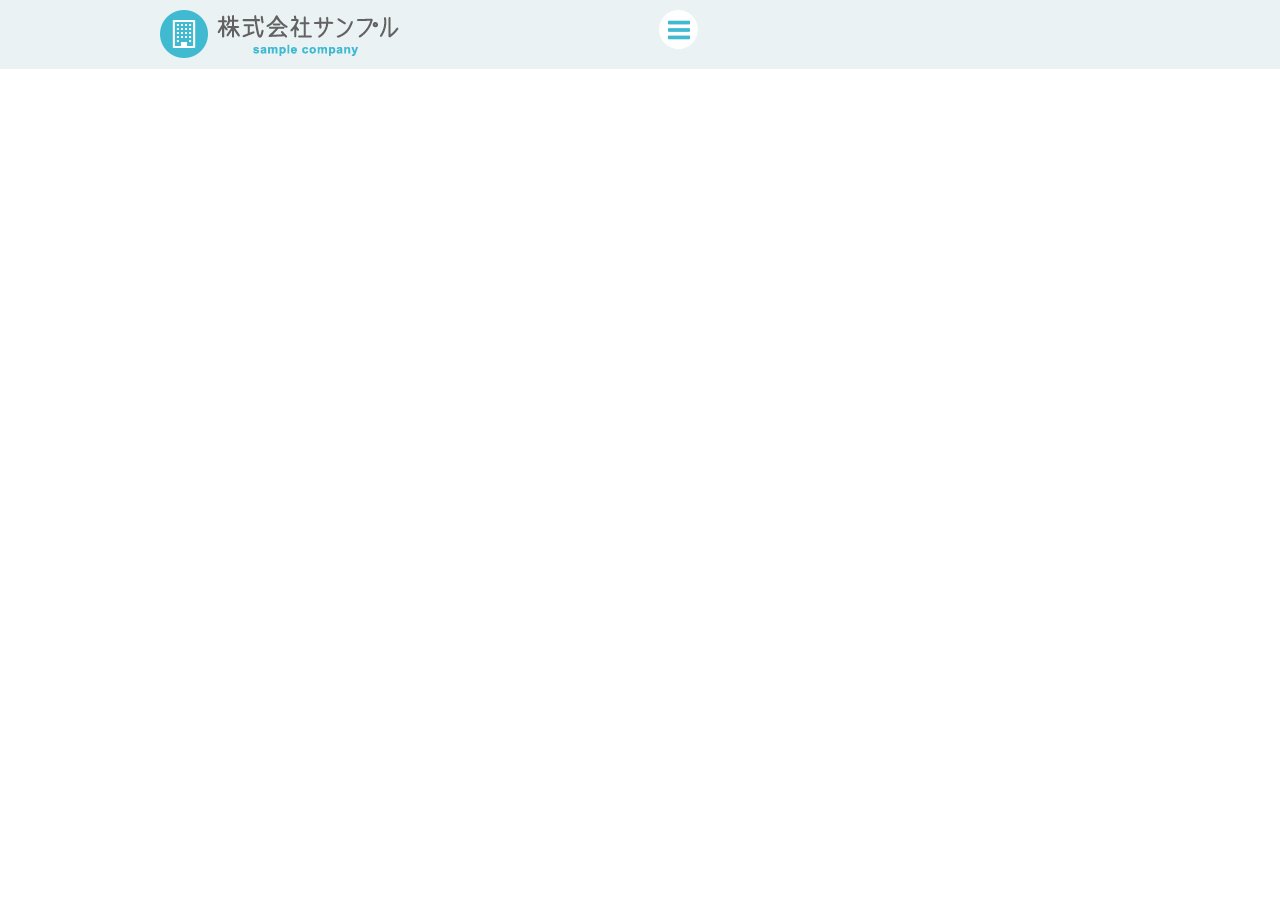
==== index.html @ f0f9df4a "first git" ====
<!DOCTYPE html>
<html lang="ja">
<head>

  <!-- Basic Page Needs
  –––––––––––––––––––––––––––––––––––––––––––––––––– -->
  <meta charset="utf-8">
  <title>株式会社サンプル</title>
  <meta name="description" content="">
  <meta name="author" content="">

  <!-- Mobile Specific Metas
  –––––––––––––––––––––––––––––––––––––––––––––––––– -->
  <meta name="viewport" content="width=device-width, initial-scale=1">

  <!-- CSS
  –––––––––––––––––––––––––––––––––––––––––––––––––– -->
  <link rel="stylesheet" href="css/normalize.css">
  <link rel="stylesheet" href="css/skeleton.css">
  <link rel="stylesheet" href="css/sample.css">

  <!-- Favicon
  –––––––––––––––––––––––––––––––––––––––––––––––––– -->
  <link rel="icon" type="image/png" href="images/favicon.png">

</head>

<body>
  <header>
    <div id="header_in" class="container">
      <div class="row">
        <div class="six columns logo">
          
          <img class="u-max-full-width" src="images/top/logo.png" alt="株式会社サンプル" srcset="images/top/logo@2x.png 2x" />
          
        </div>
        <div class="six columns navi">
          
          <div class="sp_navi">
            <img id="sp_navi_btn" class="u-max-full-width" src="images/top/sp_navi.png" alt="sp_navi" srcset="images/top/sp_navi@2x.png 2x" />

            <ul class="sp_navi_li">
              <li><a href="index.html">TOPページ</a></li>
              <li><a href="news.html">ニュースリリース</a></li>
              <li><a href="company.html">会社概要</a></li>
            </ul> 
          </div>
      </div>
    </div>
  </header>
</body>

</html>
---- css/skeleton.css ----
/*
* Skeleton V2.0.4
* Copyright 2014, Dave Gamache
* www.getskeleton.com
* Free to use under the MIT license.
* http://www.opensource.org/licenses/mit-license.php
* 12/29/2014
*/


/* Table of contents
––––––––––––––––––––––––––––––––––––––––––––––––––
- Grid
- Base Styles
- Typography
- Links
- Buttons
- Forms
- Lists
- Code
- Tables
- Spacing
- Utilities
- Clearing
- Media Queries
*/


/* Grid
–––––––––––––––––––––––––––––––––––––––––––––––––– */
.container {
  position: relative;
  width: 100%;
  max-width: 960px;
  margin: 0 auto;
  padding: 0 20px;
  box-sizing: border-box; }
.column,
.columns {
  width: 100%;
  float: left;
  box-sizing: border-box; }

/* For devices larger than 400px */
@media (min-width: 400px) {
  .container {
    width: 85%;
    padding: 0; }
}

/* For devices larger than 550px */
@media (min-width: 550px) {
  .container {
    width: 80%; }
  .column,
  .columns {
    margin-left: 4%; }
  .column:first-child,
  .columns:first-child {
    margin-left: 0; }

  .one.column,
  .one.columns                    { width: 4.66666666667%; }
  .two.columns                    { width: 13.3333333333%; }
  .three.columns                  { width: 22%;            }
  .four.columns                   { width: 30.6666666667%; }
  .five.columns                   { width: 39.3333333333%; }
  .six.columns                    { width: 48%;            }
  .seven.columns                  { width: 56.6666666667%; }
  .eight.columns                  { width: 65.3333333333%; }
  .nine.columns                   { width: 74.0%;          }
  .ten.columns                    { width: 82.6666666667%; }
  .eleven.columns                 { width: 91.3333333333%; }
  .twelve.columns                 { width: 100%; margin-left: 0; }

  .one-third.column               { width: 30.6666666667%; }
  .two-thirds.column              { width: 65.3333333333%; }

  .one-half.column                { width: 48%; }

  /* Offsets */
  .offset-by-one.column,
  .offset-by-one.columns          { margin-left: 8.66666666667%; }
  .offset-by-two.column,
  .offset-by-two.columns          { margin-left: 17.3333333333%; }
  .offset-by-three.column,
  .offset-by-three.columns        { margin-left: 26%;            }
  .offset-by-four.column,
  .offset-by-four.columns         { margin-left: 34.6666666667%; }
  .offset-by-five.column,
  .offset-by-five.columns         { margin-left: 43.3333333333%; }
  .offset-by-six.column,
  .offset-by-six.columns          { margin-left: 52%;            }
  .offset-by-seven.column,
  .offset-by-seven.columns        { margin-left: 60.6666666667%; }
  .offset-by-eight.column,
  .offset-by-eight.columns        { margin-left: 69.3333333333%; }
  .offset-by-nine.column,
  .offset-by-nine.columns         { margin-left: 78.0%;          }
  .offset-by-ten.column,
  .offset-by-ten.columns          { margin-left: 86.6666666667%; }
  .offset-by-eleven.column,
  .offset-by-eleven.columns       { margin-left: 95.3333333333%; }

  .offset-by-one-third.column,
  .offset-by-one-third.columns    { margin-left: 34.6666666667%; }
  .offset-by-two-thirds.column,
  .offset-by-two-thirds.columns   { margin-left: 69.3333333333%; }

  .offset-by-one-half.column,
  .offset-by-one-half.columns     { margin-left: 52%; }

}


/* Base Styles
–––––––––––––––––––––––––––––––––––––––––––––––––– */
/* NOTE
html is set to 62.5% so that all the REM measurements throughout Skeleton
are based on 10px sizing. So basically 1.5rem = 15px :) */
html {
  font-size: 62.5%; }
body {
  font-size: 1.5em; /* currently ems cause chrome bug misinterpreting rems on body element */
  line-height: 1.6;
  font-weight: 400;
  font-family: "Raleway", "HelveticaNeue", "Helvetica Neue", Helvetica, Arial, sans-serif;
  color: #222; }


/* Typography
–––––––––––––––––––––––––––––––––––––––––––––––––– */
h1, h2, h3, h4, h5, h6 {
  margin-top: 0;
  margin-bottom: 2rem;
  font-weight: 300; }
h1 { font-size: 4.0rem; line-height: 1.2;  letter-spacing: -.1rem;}
h2 { font-size: 3.6rem; line-height: 1.25; letter-spacing: -.1rem; }
h3 { font-size: 3.0rem; line-height: 1.3;  letter-spacing: -.1rem; }
h4 { font-size: 2.4rem; line-height: 1.35; letter-spacing: -.08rem; }
h5 { font-size: 1.8rem; line-height: 1.5;  letter-spacing: -.05rem; }
h6 { font-size: 1.5rem; line-height: 1.6;  letter-spacing: 0; }

/* Larger than phablet */
@media (min-width: 550px) {
  h1 { font-size: 5.0rem; }
  h2 { font-size: 4.2rem; }
  h3 { font-size: 3.6rem; }
  h4 { font-size: 3.0rem; }
  h5 { font-size: 2.4rem; }
  h6 { font-size: 1.5rem; }
}

p {
  margin-top: 0; }


/* Links
–––––––––––––––––––––––––––––––––––––––––––––––––– */
a {
  color: #1EAEDB; }
a:hover {
  color: #0FA0CE; }


/* Buttons
–––––––––––––––––––––––––––––––––––––––––––––––––– */
.button,
button,
input[type="submit"],
input[type="reset"],
input[type="button"] {
  display: inline-block;
  height: 38px;
  padding: 0 30px;
  color: #555;
  text-align: center;
  font-size: 11px;
  font-weight: 600;
  line-height: 38px;
  letter-spacing: .1rem;
  text-transform: uppercase;
  text-decoration: none;
  white-space: nowrap;
  background-color: transparent;
  border-radius: 4px;
  border: 1px solid #bbb;
  cursor: pointer;
  box-sizing: border-box; }
.button:hover,
button:hover,
input[type="submit"]:hover,
input[type="reset"]:hover,
input[type="button"]:hover,
.button:focus,
button:focus,
input[type="submit"]:focus,
input[type="reset"]:focus,
input[type="button"]:focus {
  color: #333;
  border-color: #888;
  outline: 0; }
.button.button-primary,
button.button-primary,
input[type="submit"].button-primary,
input[type="reset"].button-primary,
input[type="button"].button-primary {
  color: #FFF;
  background-color: #33C3F0;
  border-color: #33C3F0; }
.button.button-primary:hover,
button.button-primary:hover,
input[type="submit"].button-primary:hover,
input[type="reset"].button-primary:hover,
input[type="button"].button-primary:hover,
.button.button-primary:focus,
button.button-primary:focus,
input[type="submit"].button-primary:focus,
input[type="reset"].button-primary:focus,
input[type="button"].button-primary:focus {
  color: #FFF;
  background-color: #1EAEDB;
  border-color: #1EAEDB; }


/* Forms
–––––––––––––––––––––––––––––––––––––––––––––––––– */
input[type="email"],
input[type="number"],
input[type="search"],
input[type="text"],
input[type="tel"],
input[type="url"],
input[type="password"],
textarea,
select {
  height: 38px;
  padding: 6px 10px; /* The 6px vertically centers text on FF, ignored by Webkit */
  background-color: #fff;
  border: 1px solid #D1D1D1;
  border-radius: 4px;
  box-shadow: none;
  box-sizing: border-box; }
/* Removes awkward default styles on some inputs for iOS */
input[type="email"],
input[type="number"],
input[type="search"],
input[type="text"],
input[type="tel"],
input[type="url"],
input[type="password"],
textarea {
  -webkit-appearance: none;
     -moz-appearance: none;
          appearance: none; }
textarea {
  min-height: 65px;
  padding-top: 6px;
  padding-bottom: 6px; }
input[type="email"]:focus,
input[type="number"]:focus,
input[type="search"]:focus,
input[type="text"]:focus,
input[type="tel"]:focus,
input[type="url"]:focus,
input[type="password"]:focus,
textarea:focus,
select:focus {
  border: 1px solid #33C3F0;
  outline: 0; }
label,
legend {
  display: block;
  margin-bottom: .5rem;
  font-weight: 600; }
fieldset {
  padding: 0;
  border-width: 0; }
input[type="checkbox"],
input[type="radio"] {
  display: inline; }
label > .label-body {
  display: inline-block;
  margin-left: .5rem;
  font-weight: normal; }


/* Lists
–––––––––––––––––––––––––––––––––––––––––––––––––– */
ul {
  list-style: circle inside; }
ol {
  list-style: decimal inside; }
ol, ul {
  padding-left: 0;
  margin-top: 0; }
ul ul,
ul ol,
ol ol,
ol ul {
  margin: 1.5rem 0 1.5rem 3rem;
  font-size: 90%; }
li {
  margin-bottom: 1rem; }


/* Code
–––––––––––––––––––––––––––––––––––––––––––––––––– */
code {
  padding: .2rem .5rem;
  margin: 0 .2rem;
  font-size: 90%;
  white-space: nowrap;
  background: #F1F1F1;
  border: 1px solid #E1E1E1;
  border-radius: 4px; }
pre > code {
  display: block;
  padding: 1rem 1.5rem;
  white-space: pre; }


/* Tables
–––––––––––––––––––––––––––––––––––––––––––––––––– */
th,
td {
  padding: 12px 15px;
  text-align: left;
  border-bottom: 1px solid #E1E1E1; }
th:first-child,
td:first-child {
  padding-left: 0; }
th:last-child,
td:last-child {
  padding-right: 0; }


/* Spacing
–––––––––––––––––––––––––––––––––––––––––––––––––– */
button,
.button {
  margin-bottom: 1rem; }
input,
textarea,
select,
fieldset {
  margin-bottom: 1.5rem; }
pre,
blockquote,
dl,
figure,
table,
p,
ul,
ol,
form {
  margin-bottom: 2.5rem; }


/* Utilities
–––––––––––––––––––––––––––––––––––––––––––––––––– */
.u-full-width {
  width: 100%;
  box-sizing: border-box; }
.u-max-full-width {
  max-width: 100%;
  box-sizing: border-box; }
.u-pull-right {
  float: right; }
.u-pull-left {
  float: left; }


/* Misc
–––––––––––––––––––––––––––––––––––––––––––––––––– */
hr {
  margin-top: 3rem;
  margin-bottom: 3.5rem;
  border-width: 0;
  border-top: 1px solid #E1E1E1; }


/* Clearing
–––––––––––––––––––––––––––––––––––––––––––––––––– */

/* Self Clearing Goodness */
.container:after,
.row:after,
.u-cf {
  content: "";
  display: table;
  clear: both; }


/* Media Queries
–––––––––––––––––––––––––––––––––––––––––––––––––– */
/*
Note: The best way to structure the use of media queries is to create the queries
near the relevant code. For example, if you wanted to change the styles for buttons
on small devices, paste the mobile query code up in the buttons section and style it
there.
*/


/* Larger than mobile */
@media (min-width: 400px) {}

/* Larger than phablet (also point when grid becomes active) */
@media (min-width: 550px) {}

/* Larger than tablet */
@media (min-width: 750px) {}

/* Larger than desktop */
@media (min-width: 1000px) {}

/* Larger than Desktop HD */
@media (min-width: 1200px) {}
---- css/sample.css ----
html {
  font-size: 62.5%; }

header {
  background: #eaf2f4; }
  header #header_in {
    padding-top: 10px;
    padding-bottom: 4px; }
  @media (max-width: 550px) {
    header .logo {
      width: 190px; }
    header .navi {
      width: 40px;
      float: right; } }
  header .sp_navi_li {
    width: 180px;
    position: absolute;
    top: 50px;
    right: 2%;
    border: 1px solid #eee;
    background: white;
    margin: 0;
    padding: 0;
    display: none; }
    header .sp_navi_li li {
      list-style: none;
      margin: 0;
      padding: 0; }
      header .sp_navi_li li a {
        display: block;
        padding: 10px 8px;
        border-bottom: 1px solid #eee;
        font-size: 14px;
        text-decoration: none; }

/*# sourceMappingURL=sample.css.map */
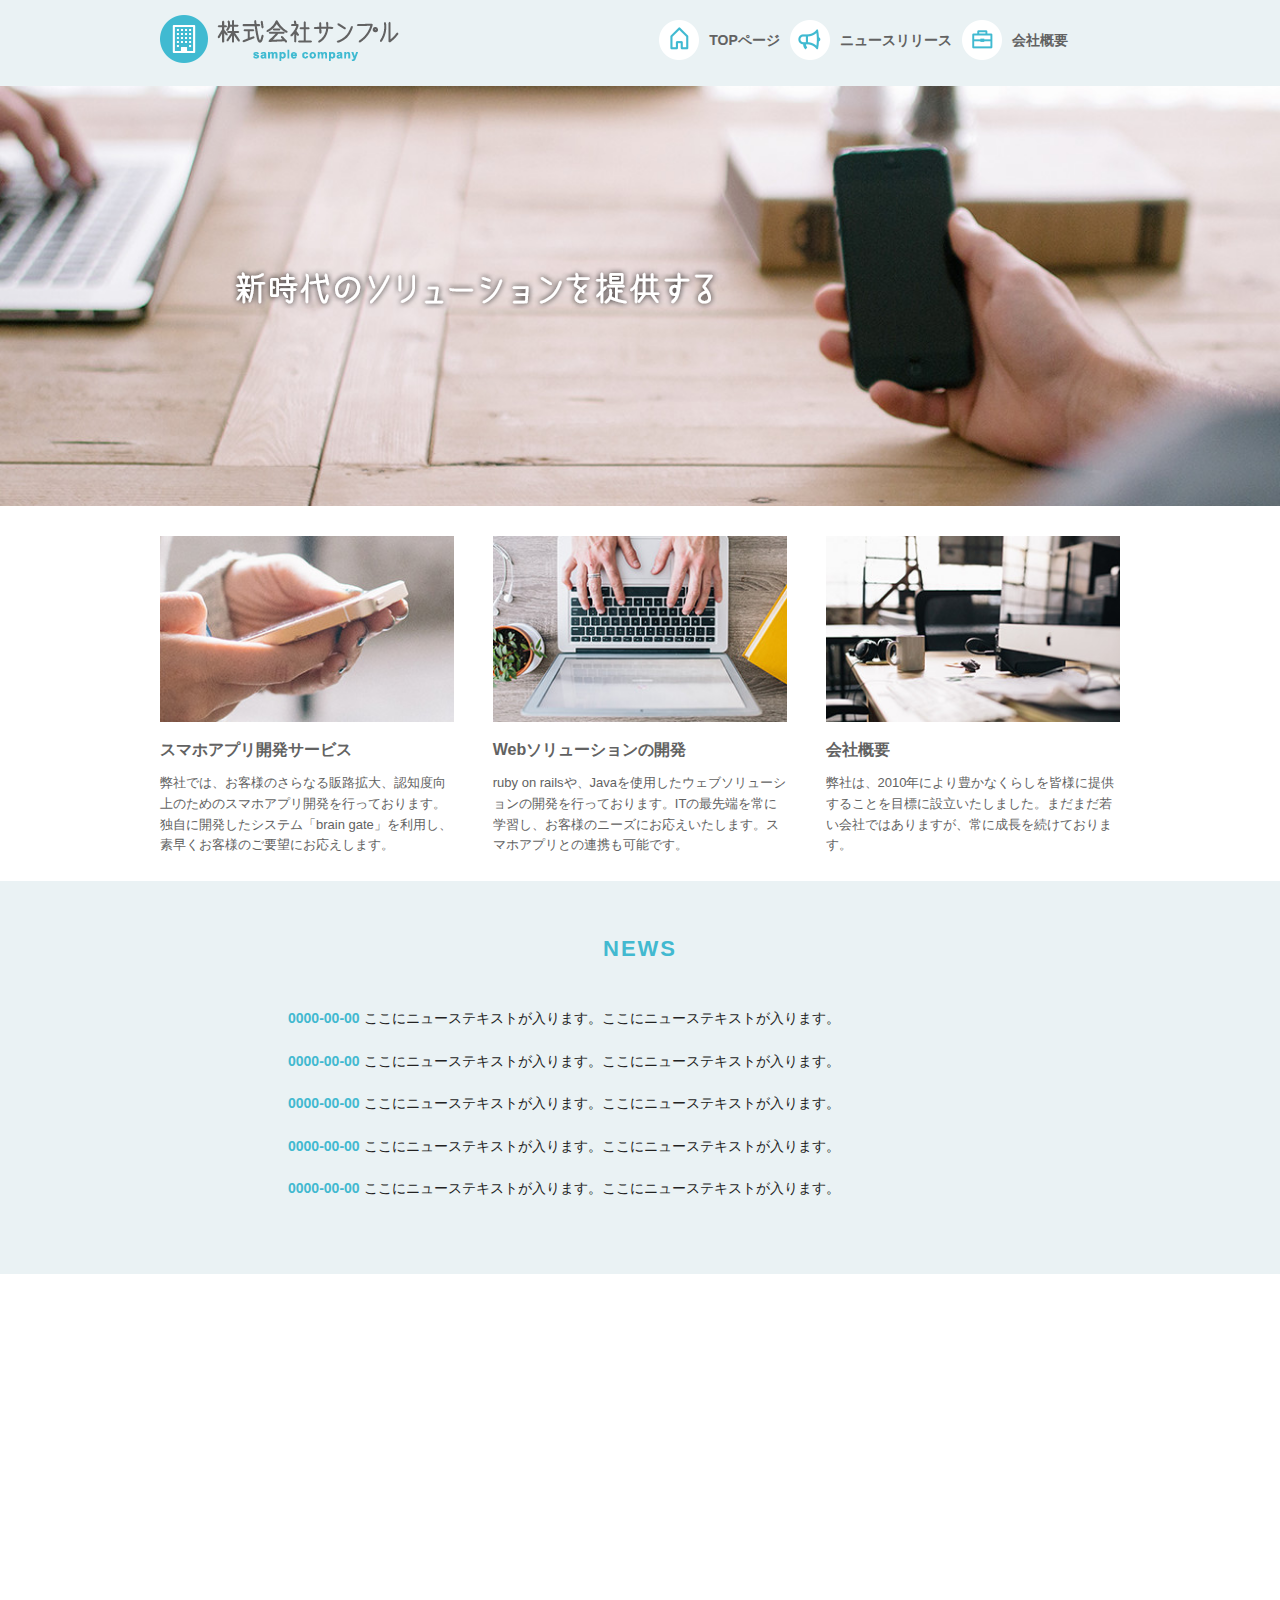
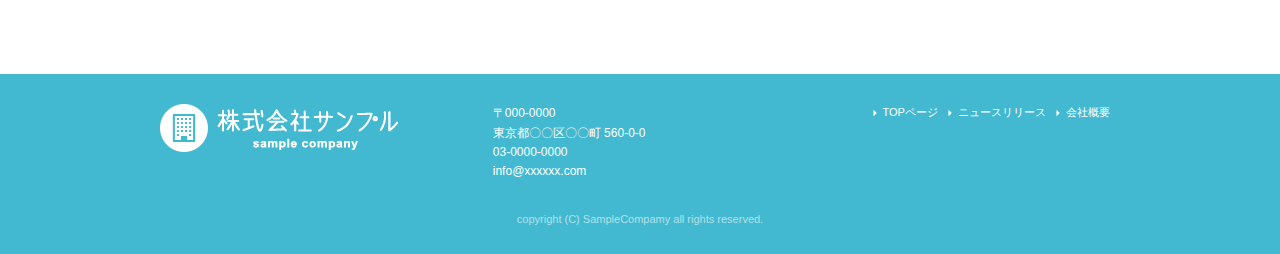
==== commit 7f681635: "conclude top page" ====
--- a/index.html
+++ b/index.html
@@ -30,24 +30,180 @@
     <div id="header_in" class="container">
       <div class="row">
         <div class="six columns logo">
-          
-          <img class="u-max-full-width" src="images/top/logo.png" alt="株式会社サンプル" srcset="images/top/logo@2x.png 2x" />
-          
-        </div>
+          <h1><a href="index.html"><img class="u-max-full-width" src="images/top/logo.png" alt="株式会社サンプル" srcset="images/top/logo@2x.png 2x" /></a></h1>
+        </div>
+        
         <div class="six columns navi">
-          
           <div class="sp_navi">
             <img id="sp_navi_btn" class="u-max-full-width" src="images/top/sp_navi.png" alt="sp_navi" srcset="images/top/sp_navi@2x.png 2x" />
-
             <ul class="sp_navi_li">
               <li><a href="index.html">TOPページ</a></li>
               <li><a href="news.html">ニュースリリース</a></li>
               <li><a href="company.html">会社概要</a></li>
             </ul> 
           </div>
-      </div>
-    </div>
+          
+          <div class="pc_navi">
+            <ul class="pc_navi_li">
+              <li class="navi_toppage"><a href="index.html">TOPページ</a></li>
+              <li class="navi_news"><a href="news.html">ニュースリリース</a></li>
+              <li class="navi_company"><a href="company.html">会社概要</a></li>
+            </ul>
+          </div>
+      </div>
+    </div>
+  </div>
   </header>
+  
+  <div id="cover_area">
+    <div class="container">
+      
+      <div class="twelve columns">
+        <img class="u-max-full-width" src="images/top/cover_read.png" alt="新時代のソリューションを提供する" srcset="images/top/cover_read@2x.png 2x" />
+      </div>
+    </div>
+  </div>
+  
+  <div id="service_area">
+    
+    <div class="container">
+      <div class="row">
+        
+        <div class="four columns">
+          <img class="u-max-full-width" src="images/top/service_01.jpg" alt="スマホアプリ開発サービス" srcset="images/top/service_01@2x.jpg 2x" />
+          <div class="service_title">スマホアプリ開発サービス</div>
+          <p>弊社では、お客様のさらなる販路拡大、認知度向上のためのスマホアプリ開発を行っております。独自に開発したシステム「brain gate」を利用し、素早くお客様のご要望にお応えします。</p>
+        </div>
+        
+        <div class="four columns">
+          <img class="u-max-full-width" src="images/top/service_02.jpg" alt="Webソリューションの開発" srcset="images/top/service_02@2x.jpg 2x" />
+          <div class="service_title">Webソリューションの開発</div>
+          <p>ruby on railsや、Javaを使用したウェブソリューションの開発を行っております。ITの最先端を常に学習し、お客様のニーズにお応えいたします。スマホアプリとの連携も可能です。</p>
+        </div>
+        
+        <div class="four columns">
+          <img class="u-max-full-width" src="images/top/service_03.jpg" alt="会社概要" srcset="images/top/service_03@2x.jpg 2x" />
+          <div class="service_title">会社概要</div>
+          <p>弊社は、2010年により豊かなくらしを皆様に提供することを目標に設立いたしました。まだまだ若い会社ではありますが、常に成長を続けております。</p>
+        </div>
+        
+      </div>
+    </div>
+  </div>
+  
+  <div id="news_area">
+    <div class="container">
+      <div class="row">
+        <div class="twelve columns">
+          <div class="news_title">NEWS</div>
+          <ul class="news_lists">
+            <li><span>0000-00-00</span> ここにニューステキストが入ります。ここにニューステキストが入ります。</li>
+            <li><span>0000-00-00</span> ここにニューステキストが入ります。ここにニューステキストが入ります。</li>
+            <li><span>0000-00-00</span> ここにニューステキストが入ります。ここにニューステキストが入ります。</li>
+            <li><span>0000-00-00</span> ここにニューステキストが入ります。ここにニューステキストが入ります。</li>
+            <li><span>0000-00-00</span> ここにニューステキストが入ります。ここにニューステキストが入ります。</li>
+          </ul>
+        </div>
+      </div>
+    </div>
+  </div>
+  
+  <div id="googlemap_area">
+    
+    <script src="//maps.google.com/maps/api/js?sensor=true"></script>
+    <script type="text/javascript">
+    function googleMap() {
+      var latlng = new google.maps.LatLng(35.6694293,139.7189323);/* 座標 */
+      var myOptions = {
+        zoom: 16, /*拡大比率*/
+        center: latlng,
+        scrollwheel: false,
+        disableDoubleClickZoom: true,
+        draggable: false,
+        mapTypeControlOptions: { mapTypeIds: ['style', google.maps.MapTypeId.ROADMAP] }
+      };
+      var map = new google.maps.Map(document.getElementById('map1'), myOptions);
+      /*アイコン設定*/
+      var icon = new google.maps.MarkerImage('images/top/pin.png',/*画像url*/
+          new google.maps.Size(48,56),/*アイコンサイズ*/
+          new google.maps.Point(0,0)/*アイコン位置*/
+      );
+      var markerOptions = {
+        position: latlng,
+        map: map,
+        icon: icon,
+        title: '株式会社サンプル',/*タイトル*/
+        animation: google.maps.Animation.DROP/*アニメーション*/
+      };
+      var marker = new google.maps.Marker(markerOptions);
+      /*取得スタイルの貼り付け*/
+      var styleOptions = [
+        {
+          "stylers": [
+            { "hue": '#eaf2f4' }
+        ]
+      }
+    ];
+    var styledMapOptions = { name: '株式会社サンプル' }/*地図右上のタイトル*/
+    var sampleType = new google.maps.StyledMapType(styleOptions, styledMapOptions);
+    map.mapTypes.set('style', sampleType);
+    map.setMapTypeId('style');
+  };
+  google.maps.event.addDomListener(window, 'load', function() {
+      googleMap();
+  });
+  
+  </script>
+  <div id="map1" style="width:100%; height:400px; margin:0 auto;"></div>
+
+</div>
+
+<script type="text/javascript" src="//ajax.googleapis.com/ajax/libs/jquery/1.10.2/jquery.min.js"></script>
+
+<script>
+  $(function(){
+    $(document).ready(function(){
+      
+      $("#sp_navi_btn").click(function () {
+        $(this).next().slideToggle();
+      });
+      
+    });
+  });
+  
+</script>
 </body>
 
+<footer>
+  <div class="container">
+    <div class="row">
+      <div class="four columns sp">
+        <img class="u-max-full-width" src="images/top/footer_logo.png" alt="株式会社サンプル" srcset="images/top/footer_logo@2x.png 2x" />
+      </div>
+      
+      <div class="four columns foot_address sp">
+        〒000-0000<br />
+        東京都〇〇区〇〇町 560-0-0<br />
+        03-0000-0000<br />
+        info@xxxxxx.com
+      </div>
+      
+      <div class="four columns">
+        <ul class="foot_navi">
+          <li><a href="">TOPページ</a></li>
+          <li><a href="">ニュースリリース</a></li>
+          <li><a href="">会社概要</a></li>
+        </ul>
+      </div>
+      </div>
+      
+      <div class="row">
+        <div class="twelve columns sp">
+          <p class="copy">copyright (C) SampleCompamy all rights reserved.</p>
+        </div>
+      </div>
+    </div>
+
+</footer>
+
 </html>
--- a/css/sample.css
+++ b/css/sample.css
@@ -21,7 +21,8 @@
     background: white;
     margin: 0;
     padding: 0;
-    display: none; }
+    display: none;
+    z-index: 100; }
     header .sp_navi_li li {
       list-style: none;
       margin: 0;
@@ -32,5 +33,217 @@
         border-bottom: 1px solid #eee;
         font-size: 14px;
         text-decoration: none; }
+  @media (min-width: 550px) {
+    header .sp_navi {
+      display: none; }
+    header #header_in {
+      padding: 15px 0 10px 0; }
+    header .pc_navi_li {
+      margin: 0;
+      padding: 0; }
+      header .pc_navi_li li {
+        list-style: none;
+        margin: 5px 0 0 0;
+        padding: 0; }
+        header .pc_navi_li li a {
+          color: #626262;
+          text-decoration: none;
+          font-weight: bold;
+          font-size: 14px;
+          font-size: 1.4rem;
+          float: left;
+          padding-right: 10px; }
+        header .pc_navi_li li a:hover {
+          color: #42b9d0; }
+    header li.navi_toppage a {
+      background-repeat: no-repeat;
+      display: inline-block;
+      line-height: 40px;
+      padding-left: 50px;
+      background-image: url("../images/top/navi_top.png");
+      background-size: 40px 40px; } }
+  @media screen and (min-width: 550px) and (-webkit-min-device-pixel-ratio: 2), (min-width: 550px) and (min-resolution: 2dppx) {
+    header li.navi_toppage a {
+      background-image: url("../images/top/navi_top@2x.png"); } }
+  @media (min-width: 550px) {
+    header li.navi_news a {
+      background-repeat: no-repeat;
+      display: inline-block;
+      line-height: 40px;
+      padding-left: 50px;
+      background-image: url("../images/top/navi_news.png");
+      background-size: 40px 40px; } }
+  @media screen and (min-width: 550px) and (-webkit-min-device-pixel-ratio: 2), (min-width: 550px) and (min-resolution: 2dppx) {
+    header li.navi_news a {
+      background-image: url("../images/top/navi_news@2x.png"); } }
+  @media (min-width: 550px) {
+    header li.navi_company a {
+      background-repeat: no-repeat;
+      display: inline-block;
+      line-height: 40px;
+      padding-left: 50px;
+      background-image: url("../images/top/navi_company.png");
+      background-size: 40px 40px; } }
+  @media screen and (min-width: 550px) and (-webkit-min-device-pixel-ratio: 2), (min-width: 550px) and (min-resolution: 2dppx) {
+    header li.navi_company a {
+      background-image: url("../images/top/navi_company@2x.png"); } }
+
+  @media (max-width: 550px) {
+    header .pc_navi {
+      display: none; } }
+
+#cover_area {
+  text-align: center;
+  padding: 80px 0;
+  background-image: url("../images/top/cover.jpg");
+  background-size: cover; }
+  @media screen and (webkit-min-device-pixel-ratio: 2), (min-resolution: 2dppx) {
+    #cover_area {
+      background-image: url("../images/top/cover@2x.jpg"); } }
+  @media (min-width: 550px) {
+    #cover_area {
+      text-align: left;
+      height: 420px;
+      padding: 0; }
+      #cover_area img {
+        margin-top: 180px;
+        margin-left: 70px; } }
+
+#service_area {
+  padding-top: 20px; }
+  @media (min-width: 550px) {
+    #service_area {
+      padding-top: 30px; } }
+  #service_area .columns {
+    color: #626262; }
+    #service_area .columns .service_title {
+      font-size: 18px;
+      font-size: 1.8rem;
+      font-weight: bold;
+      margin-top: 8px; }
+    #service_area .columns p {
+      font-size: 15px;
+      font-size: 1.5rem;
+      margin-top: 10px; }
+    @media (min-width: 550px) {
+      #service_area .columns .service_title {
+        font-size: 16px;
+        font-size: 1.6rem; }
+      #service_area .columns p {
+        font-size: 13px;
+        font-size: 1.3rem; } }
+
+#news_area {
+  background-color: #eaf2f4; }
+  @media (min-width: 550px) {
+    #news_area .container {
+      padding: 0px 10% 50px 10%; } }
+  #news_area .news_title {
+    text-align: center;
+    font-size: 26px;
+    font-size: 2.6rem;
+    color: #42b9d0;
+    padding: 15px 0 10px 0;
+    font-weight: bold;
+    letter-spacing: 0.2rem; }
+  #news_area .news_lists li {
+    list-style: none;
+    font-size: 15px;
+    font-size: 1.5rem; }
+    #news_area .news_lists li span {
+      color: #42b9d0;
+      font-weight: bold;
+      display: block;
+      margin-bottom: 3px; }
+  @media (min-width: 550px) {
+    #news_area .news_title {
+      text-align: center;
+      font-size: 22px;
+      font-size: 2.2rem;
+      color: #42b9d0;
+      padding: 50px 0 41px 0;
+      letter-spacing: 0.2rem; }
+    #news_area .news_lists li {
+      list-style: none;
+      font-size: 14px;
+      font-size: 1.4rem;
+      margin-bottom: 20px; }
+      #news_area .news_lists li span {
+        color: #42b9d0;
+        font-weight: bold;
+        display: inline;
+        margin-bottom: 0px; } }
+
+footer {
+  background-color: #42b9d0;
+  color: #fff;
+  padding-top: 20px; }
+  @media (max-width: 550px) {
+    footer .container {
+      margin: 0;
+      padding: 0; }
+    footer .sp {
+      padding: 0 6%;
+      margin: 0 auto; }
+    footer .foot_navi {
+      margin-top: 20px; }
+      footer .foot_navi li {
+        list-style: none;
+        margin-bottom: 1px; }
+        footer .foot_navi li a {
+          color: #42b9d0;
+          background-color: #eaf2f4;
+          display: block;
+          text-align: center;
+          font-weight: bold;
+          text-decoration: none;
+          font-size: 16px;
+          font-size: 1.6rem;
+          padding: 16px 0; } }
+  footer .foot_address {
+    font-size: 16px;
+    font-size: 1.6rem;
+    padding-top: 10px; }
+  footer .copy {
+    text-align: center;
+    font-size: 11px;
+    font-size: 1.1rem;
+    color: #b2e1ea; }
+  @media (min-width: 550px) {
+    footer {
+      padding-top: 30px; }
+      footer .foot_address {
+        padding: 0px;
+        font-size: 12px;
+        font-size: 1.2rem; }
+      footer .foot_navi {
+        float: right; }
+        footer .foot_navi li {
+          list-style: none;
+          background-repeat: no-repeat;
+          background-position: left center;
+          display: inline-block;
+          float: left;
+          margin-right: 10px;
+          font-size: 11px;
+          font-size: 1.1rem;
+          background-image: url("../images/top/foot_arroehead.png");
+          background-size: 4px 6px; } }
+      @media screen and (min-width: 550px) and (-webkit-min-device-pixel-ratio: 2), (min-width: 550px) and (min-resolution: 2dppx) {
+        footer .foot_navi li {
+          background-image: url("../images/top/foot_arroehead@2x.png"); } }
+  @media (min-width: 550px) {
+        footer .foot_navi a {
+          color: white;
+          padding-left: 10px;
+          text-decoration: none; }
+        footer .foot_navi a:hover {
+          color: #eaf2f4; }
+      footer .copy {
+        margin-top: 30px; } }
+
+h1 {
+  margin: 0;
+  padding: 0; }
 
 /*# sourceMappingURL=sample.css.map */
